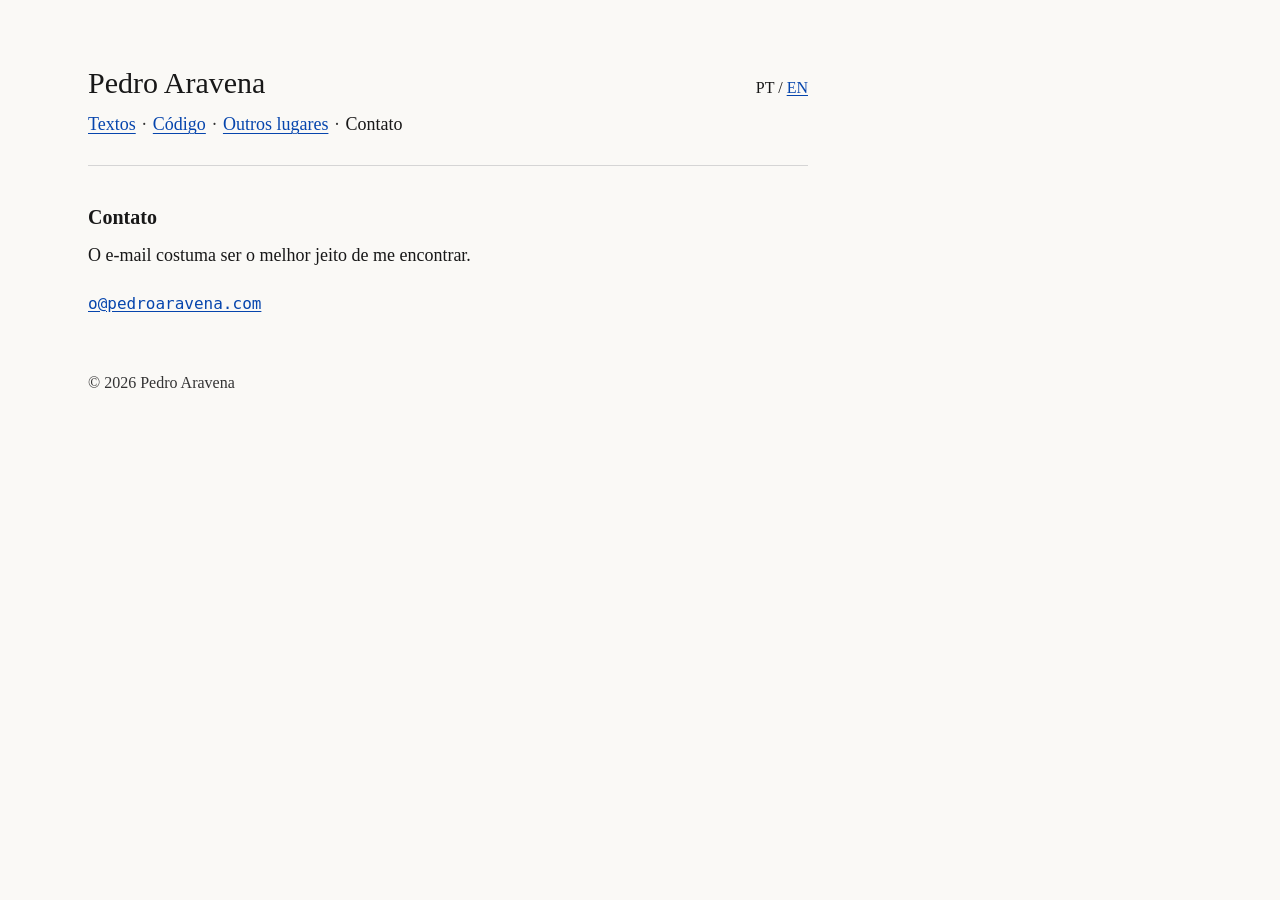
==== contact/index.html @ b57dae9b "Initial structure" ====
<!DOCTYPE html>
<html lang="pt-BR">
<head>
  <meta charset="utf-8">
  <meta name="viewport" content="width=device-width, initial-scale=1">
  <title>Contato — Pedro Aravena</title>
  <meta name="description" content="O e-mail costuma ser o melhor jeito de me encontrar.">
  <link rel="canonical" href="https://pedroaravena.com/contact/">
  <link rel="alternate" hreflang="pt-BR" href="https://pedroaravena.com/contact/">
  <link rel="alternate" hreflang="en" href="https://pedroaravena.com/en/contact/">
  <link rel="alternate" hreflang="x-default" href="https://pedroaravena.com/contact/">
  <link rel="icon" href="/favicon.svg" type="image/svg+xml">
  <link rel="stylesheet" href="/styles.css">
  <meta property="og:type" content="website">
  <meta property="og:locale" content="pt_BR">
  <meta property="og:locale:alternate" content="en_US">
  <meta property="og:site_name" content="Pedro Aravena">
  <meta property="og:title" content="Contato — Pedro Aravena">
  <meta property="og:description" content="O e-mail costuma ser o melhor jeito de me encontrar.">
  <meta property="og:url" content="https://pedroaravena.com/contact/">
  <meta property="og:image" content="https://pedroaravena.com/og.png">
  <meta property="og:image:width" content="1200">
  <meta property="og:image:height" content="630">
  <meta name="twitter:card" content="summary_large_image">
  <meta name="twitter:title" content="Contato — Pedro Aravena">
  <meta name="twitter:description" content="O e-mail costuma ser o melhor jeito de me encontrar.">
  <meta name="twitter:image" content="https://pedroaravena.com/og.png">
</head>
<body>
  <a class="skip" href="#conteudo">Ir para o conteúdo</a>
  <div class="page">
    <header>
      <div class="masthead">
        <h1><a href="/">Pedro Aravena</a></h1>
        <p class="lang">
          <span aria-current="true">PT</span>
          /
          <a href="/en/contact/" hreflang="en" lang="en">EN</a>
        </p>
      </div>
      <nav aria-label="Seções">
        <a href="/writing/">Textos</a><span class="sep" aria-hidden="true">·</span><a href="/#codigo">Código</a><span class="sep" aria-hidden="true">·</span><a href="/#outros-lugares">Outros lugares</a><span class="sep" aria-hidden="true">·</span><a href="/contact/" aria-current="page">Contato</a>
      </nav>
    </header>

    <hr>

    <main id="conteudo">
      <h2>Contato</h2>
      <p>O e-mail costuma ser o melhor jeito de me encontrar.</p>
      <p><a class="mono" href="mailto:o@pedroaravena.com">o@pedroaravena.com</a></p>
    </main>

    <footer>
      <p>© 2026 Pedro Aravena</p>
    </footer>
  </div>
</body>
</html>
---- styles.css ----
:root {
  --bg: #faf9f6;
  --text: #181818;
  --muted: #333333;
  --link: #0645ad;
  --link-hover: #003380;
  --link-visited: #551a8b;
  --rule: #d5d5d5;
}

*,
*::before,
*::after {
  box-sizing: border-box;
}

html {
  color-scheme: light;
  background: var(--bg);
}

body {
  margin: 0;
  padding: 64px 48px 96px;
  background: var(--bg);
  color: var(--text);
  font-family: Georgia, "Times New Roman", Times, serif;
  font-size: 18px;
  line-height: 1.6;
}

.page {
  max-width: 720px;
}

.skip {
  position: absolute;
  left: 12px;
  top: 8px;
  padding: 0.25em 0.5em;
  background: var(--bg);
  color: var(--link);
  transform: translateY(-150%);
}

.skip:focus {
  transform: none;
}

a {
  color: var(--link);
  text-decoration: underline;
  text-underline-offset: 0.14em;
}

a:visited {
  color: var(--link-visited);
}

a:hover {
  color: var(--link-hover);
}

a:focus-visible {
  outline: 2px solid var(--link);
  outline-offset: 2px;
}

header {
  margin-bottom: 0.25rem;
}

.masthead {
  display: flex;
  justify-content: space-between;
  align-items: baseline;
  gap: 1rem;
}

h1 {
  margin: 0;
  flex: 1 1 auto;
  min-width: 0;
  font-size: 30px;
  font-weight: 400;
  line-height: 1.25;
}

h1 a,
h1 a:visited {
  color: inherit;
  text-decoration: none;
}

h1 a:hover {
  color: inherit;
  text-decoration: underline;
}

.lang {
  margin: 0;
  flex: 0 0 auto;
  font-size: 16px;
  line-height: 1.4;
  white-space: nowrap;
}

.lang [aria-current="true"] {
  color: var(--text);
}

nav {
  margin: 0.55rem 0 0;
}

nav a[aria-current="page"] {
  color: var(--text);
  text-decoration: none;
}

.sep {
  margin: 0 0.35em;
  color: var(--muted);
}

hr {
  border: 0;
  border-top: 1px solid var(--rule);
  margin: 1.6rem 0 1.7rem;
}

main p {
  margin: 0 0 1.05em;
}

main p:last-child {
  margin-bottom: 0;
}

h2 {
  margin: 2.4rem 0 0.7rem;
  font-size: 20px;
  font-weight: 700;
  line-height: 1.3;
}

.entry {
  margin: 0 0 1.65rem;
}

.entry:last-child {
  margin-bottom: 0;
}

.entry h3 {
  margin: 0 0 0.2rem;
  font-size: 18px;
  font-weight: 700;
  line-height: 1.35;
}

.entry.featured h3 {
  font-size: 20px;
  font-style: italic;
  font-weight: 700;
}

.entry p {
  margin: 0 0 0.3rem;
}

.go {
  font-size: 16px;
}

.mono {
  font-family: ui-monospace, "Cascadia Mono", "Segoe UI Mono", Menlo, Consolas, monospace;
  font-size: 16px;
}

.elsewhere {
  letter-spacing: 0.01em;
}

footer {
  margin-top: 3.25rem;
  color: var(--muted);
  font-size: 16px;
}

footer p {
  margin: 0;
}

@media (min-width: 1100px) {
  body {
    padding-left: 88px;
  }
}

@media (max-width: 640px) {
  body {
    padding: 36px 22px 72px;
    font-size: 17px;
  }

  h1 {
    font-size: 28px;
  }

  nav {
    line-height: 1.7;
  }
}

@media (prefers-reduced-motion: reduce) {
  html {
    scroll-behavior: auto;
  }
}
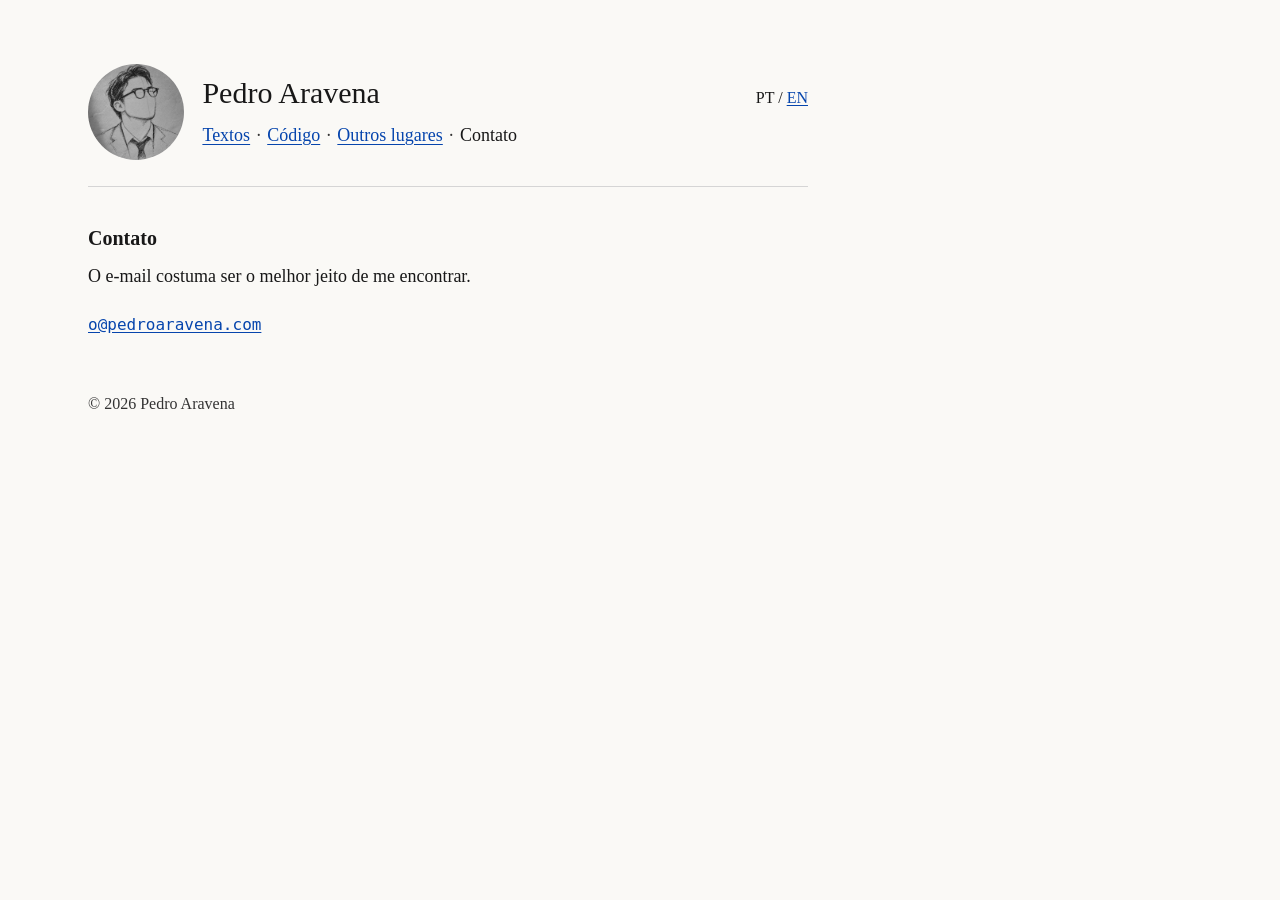
==== commit a43469e6: "Update site" ====
--- a/contact/index.html
+++ b/contact/index.html
@@ -30,17 +30,20 @@
   <a class="skip" href="#conteudo">Ir para o conteúdo</a>
   <div class="page">
     <header>
-      <div class="masthead">
-        <h1><a href="/">Pedro Aravena</a></h1>
-        <p class="lang">
-          <span aria-current="true">PT</span>
-          /
-          <a href="/en/contact/" hreflang="en" lang="en">EN</a>
-        </p>
+      <img class="portrait" src="/img/pf.jpeg" alt="" width="96" height="96">
+      <div class="brand">
+        <div class="masthead">
+          <h1><a href="/">Pedro Aravena</a></h1>
+          <p class="lang">
+            <span aria-current="true">PT</span>
+            /
+            <a href="/en/contact/" hreflang="en" lang="en">EN</a>
+          </p>
+        </div>
+        <nav aria-label="Seções">
+          <a href="/writing/">Textos</a><span class="sep" aria-hidden="true">·</span><a href="/#codigo">Código</a><span class="sep" aria-hidden="true">·</span><a href="/#outros-lugares">Outros lugares</a><span class="sep" aria-hidden="true">·</span><a href="/contact/" aria-current="page">Contato</a>
+        </nav>
       </div>
-      <nav aria-label="Seções">
-        <a href="/writing/">Textos</a><span class="sep" aria-hidden="true">·</span><a href="/#codigo">Código</a><span class="sep" aria-hidden="true">·</span><a href="/#outros-lugares">Outros lugares</a><span class="sep" aria-hidden="true">·</span><a href="/contact/" aria-current="page">Contato</a>
-      </nav>
     </header>
 
     <hr>
--- a/styles.css
+++ b/styles.css
@@ -67,7 +67,26 @@
 }
 
 header {
+  display: flex;
+  align-items: center;
+  gap: 1.15rem;
   margin-bottom: 0.25rem;
+}
+
+.portrait {
+  display: block;
+  flex: 0 0 auto;
+  width: 96px;
+  height: 96px;
+  border-radius: 50%;
+  object-fit: cover;
+  object-position: 50% 20%;
+  filter: grayscale(1);
+}
+
+.brand {
+  flex: 1 1 auto;
+  min-width: 0;
 }
 
 .masthead {
@@ -204,6 +223,15 @@
     font-size: 17px;
   }
 
+  header {
+    gap: 0.85rem;
+  }
+
+  .portrait {
+    width: 80px;
+    height: 80px;
+  }
+
   h1 {
     font-size: 28px;
   }
